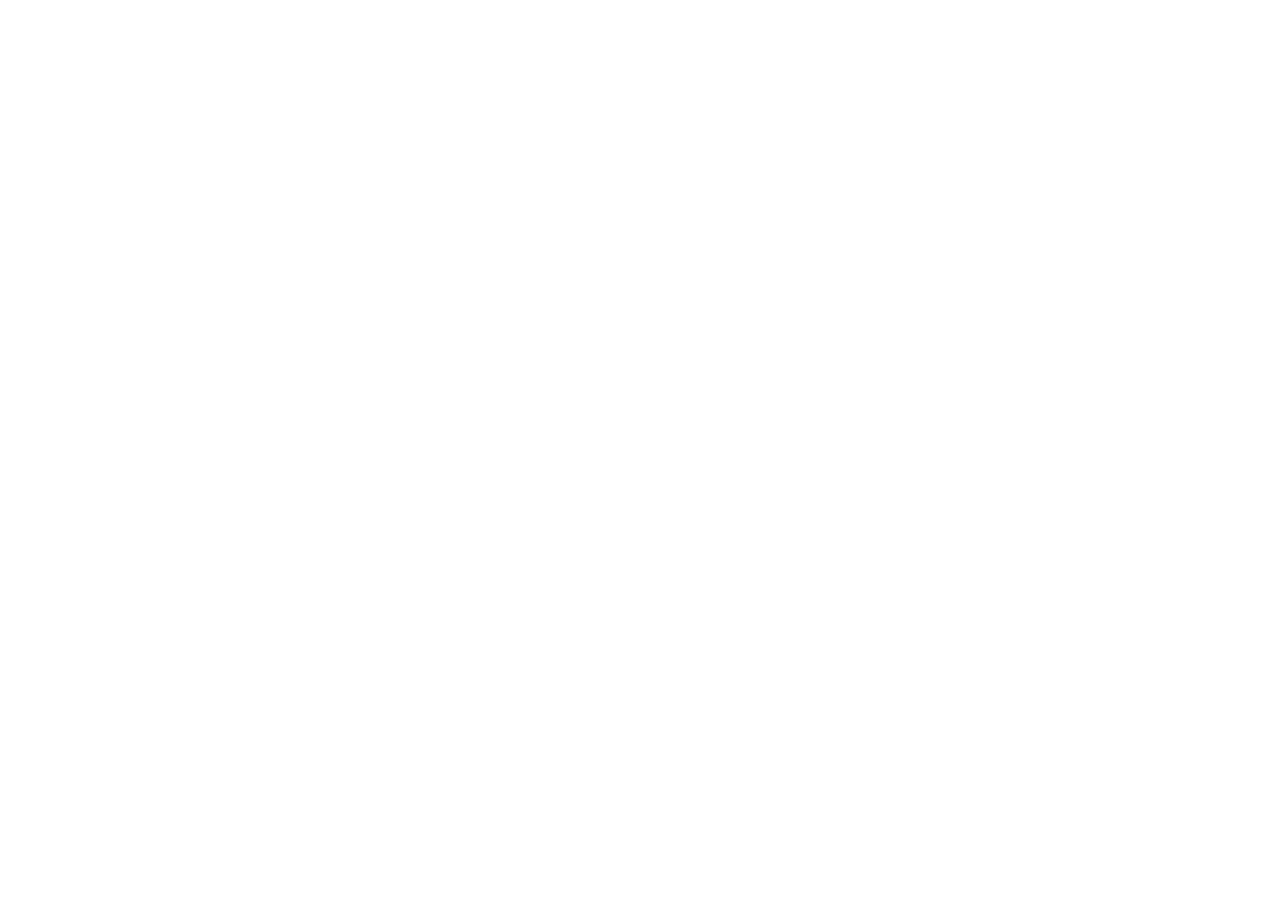
==== third/index.html @ a2a907ce "2nd part complete" ====
<!-- Put your HTML HERE, make sure to connect your index.css sheet -->
<!DOCTYPE html>
<html lang="en">
<head>
    <meta charset="UTF-8">
    <meta name="viewport" content="width=device-width, initial-scale=1.0">
    <link rel="stylesheet" href="reset.css">
    <link rel="stylesheet" href="index.css">
    <title>Part 3</title>
</head>
<body>
    <header></header>
    <main></main>

    <div></div>
    <div></div>
    <div></div>

</body>
</html>
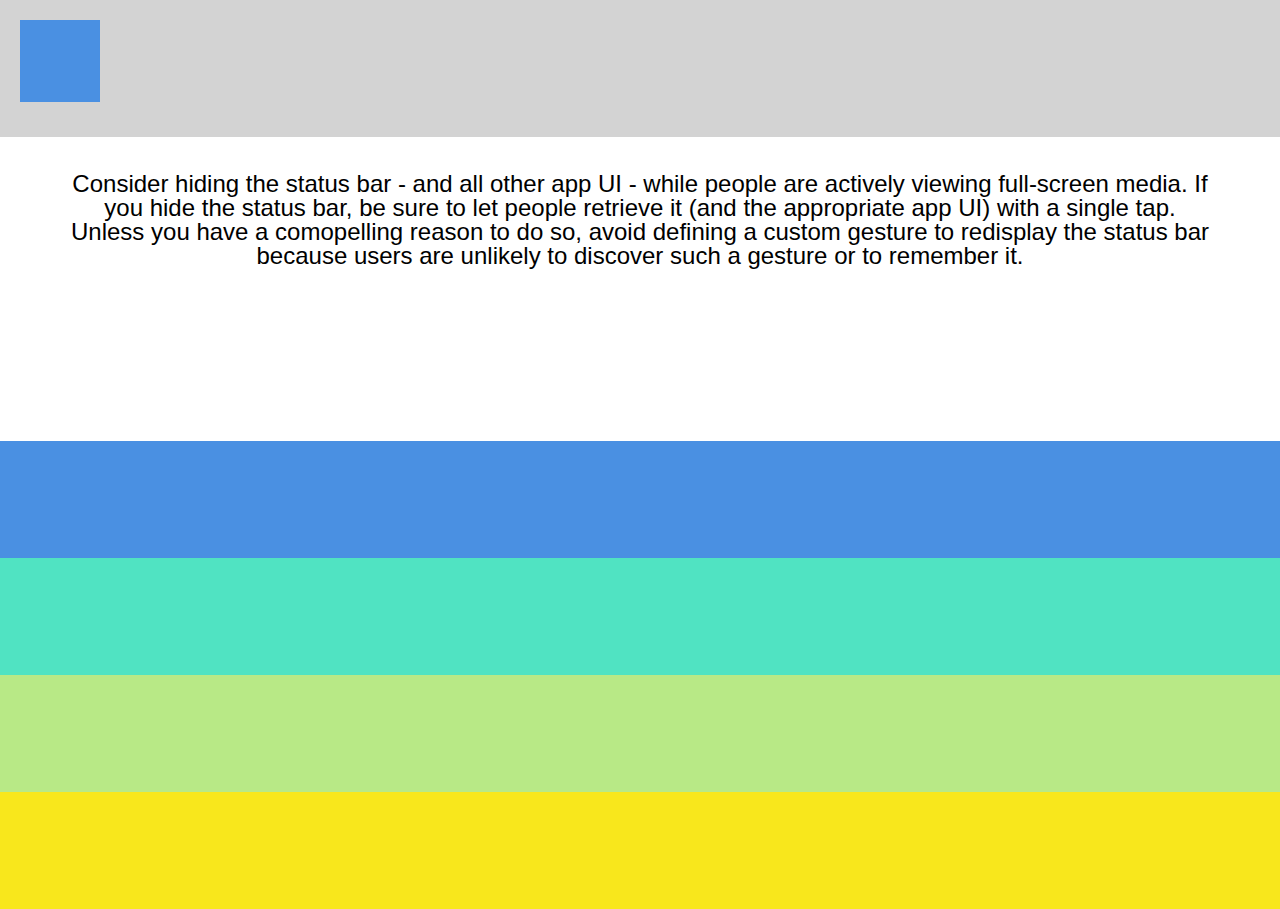
==== commit 82f2f48a: "3rd part done" ====
--- a/third/index.html
+++ b/third/index.html
@@ -9,12 +9,18 @@
     <title>Part 3</title>
 </head>
 <body>
-    <header></header>
-    <main></main>
+    <header>
+        <div id="blue-square"></div>
+    </header>
+    
+    <main>
+        <p>Consider hiding the status bar - and all other app UI - while people are actively viewing full-screen media. If you hide the status bar, be sure to let people retrieve it (and the appropriate app UI) with a single tap. Unless you have a comopelling reason to do so, avoid defining a custom gesture to redisplay the status bar because users are unlikely to discover such a gesture or to remember it.</p>
+    </main>
 
-    <div></div>
-    <div></div>
-    <div></div>
+    <div id="blue-line" ></div>
+    <div id="green-line"></div>
+    <div id="light-green-line"></div>
+    <div id="yellow-line"></div>
 
 </body>
 </html>--- a/third/index.css
+++ b/third/index.css
@@ -0,0 +1,40 @@
+header{
+    height: 13vh;
+    background-color: lightgray;
+    padding: 10px;
+}
+
+main{
+    height: 26vh;
+    text-align: center;
+    padding: 35px 70px;
+    font-size: 24px;
+    font-family: Arial, Helvetica, sans-serif;
+}
+
+div{
+    height: 13vh;
+}
+
+#blue-square{
+    background-color: #4a90e2;
+    height: 70%;
+    margin: 10px;
+    width: 80px;
+}
+
+#blue-line{
+    background-color: #4a90e2
+}
+
+#green-line{
+    background-color: #50e3c2
+}
+
+#light-green-line{
+    background-color: #b8e986;
+}
+
+#yellow-line{
+    background-color: #f8e71c
+}